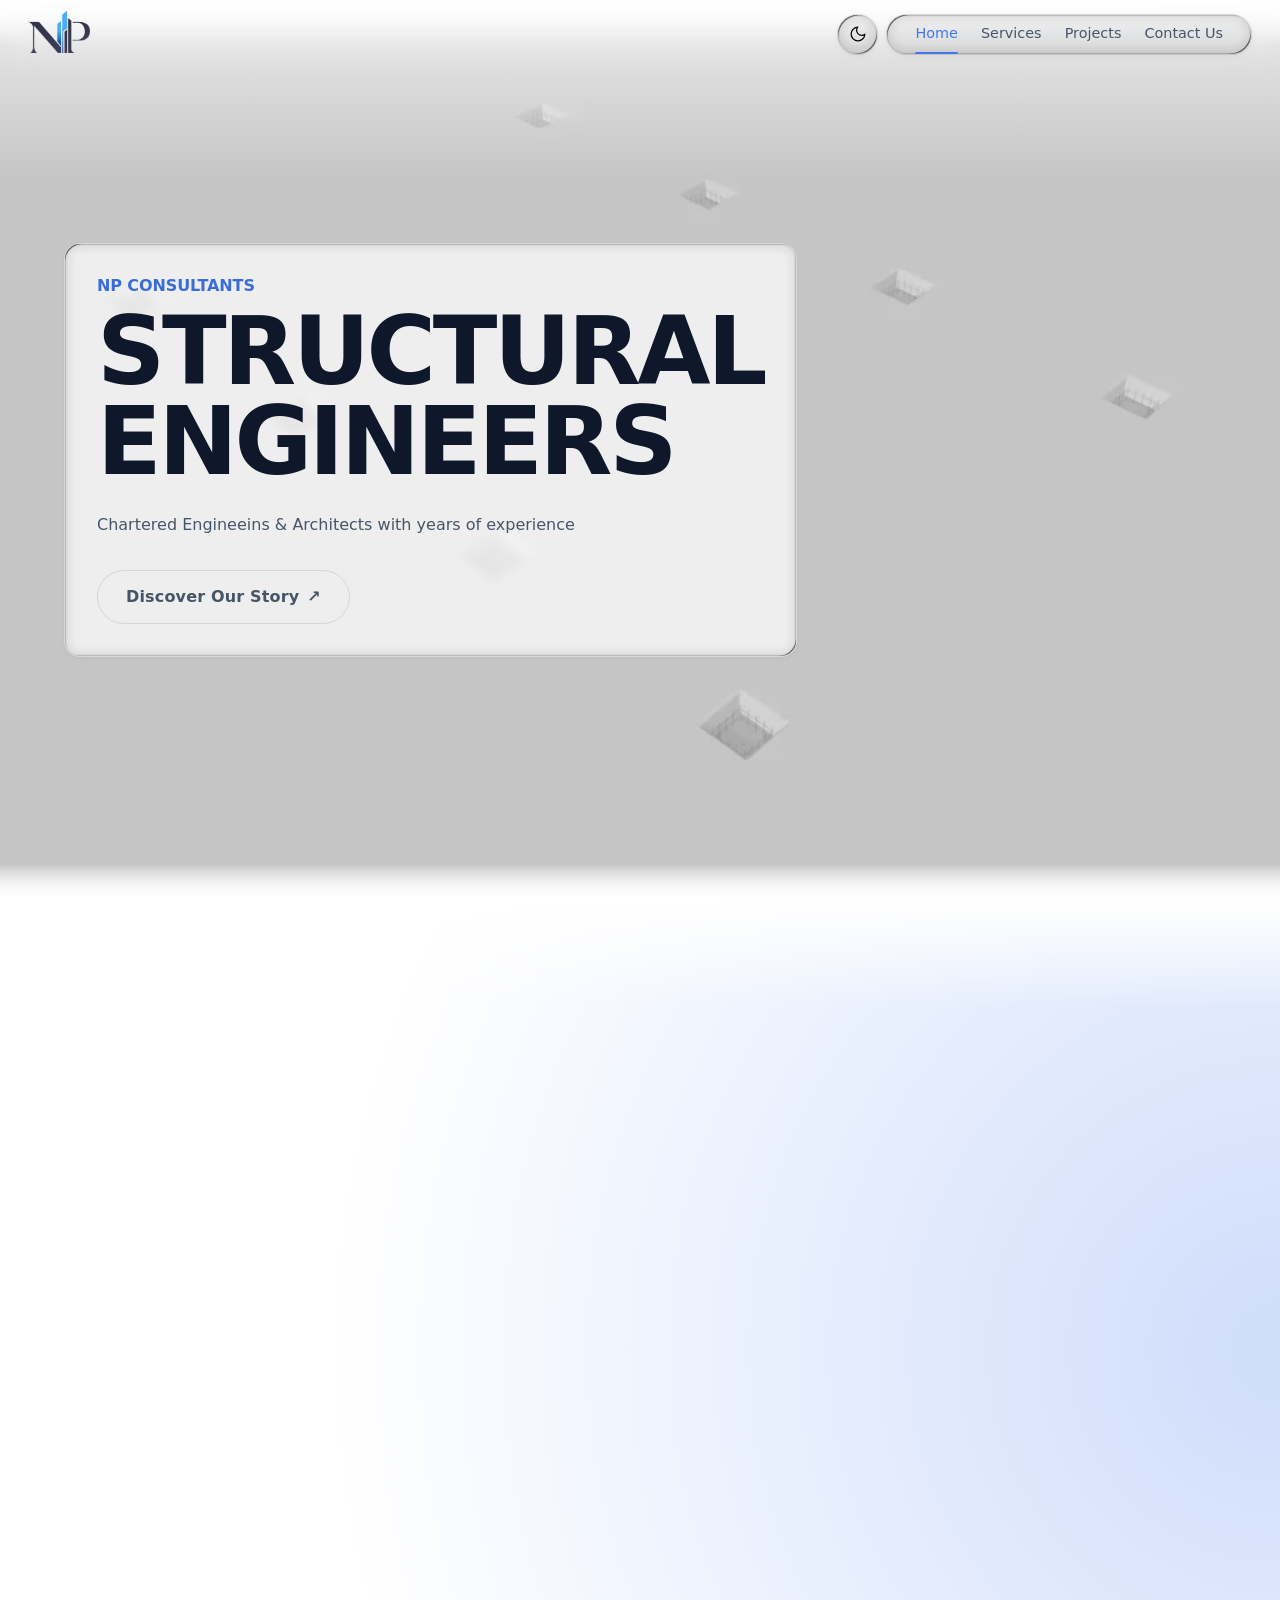
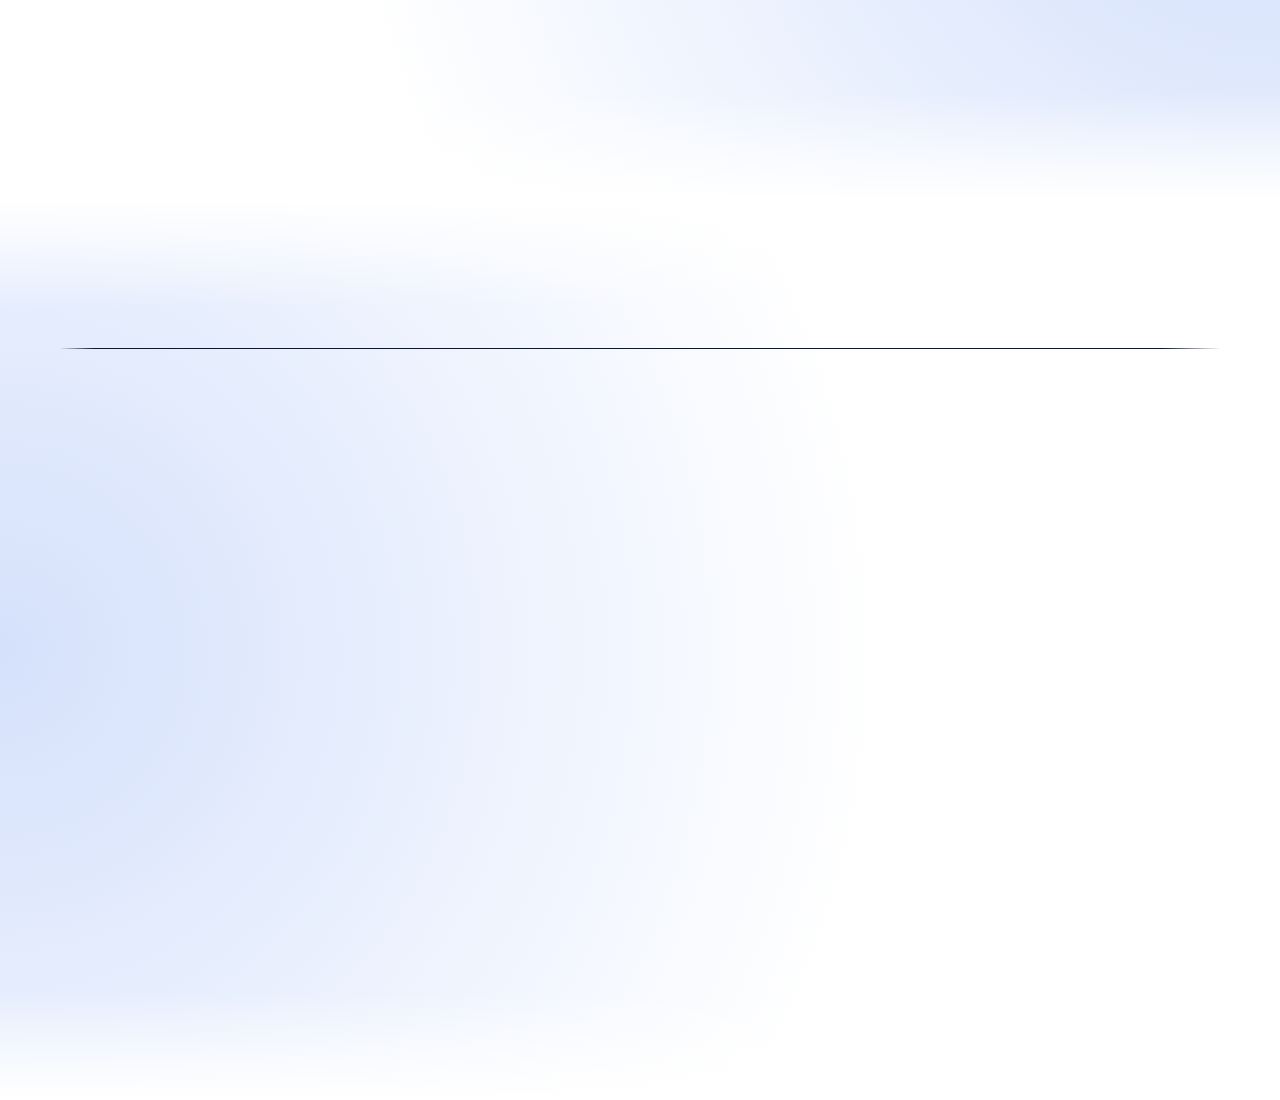
==== index.html @ 7a2b4c3b "path test" ====
<!DOCTYPE html>
<html lang="en">

<head>
    <title>NP Consultats &nbsp;&bull;&nbsp; Redirecting&hellip;</title>
    <meta charset="UTF-8">
    <script>
        window.location.replace("home/");
    </script>
</head>

<body>
</body>

</html>
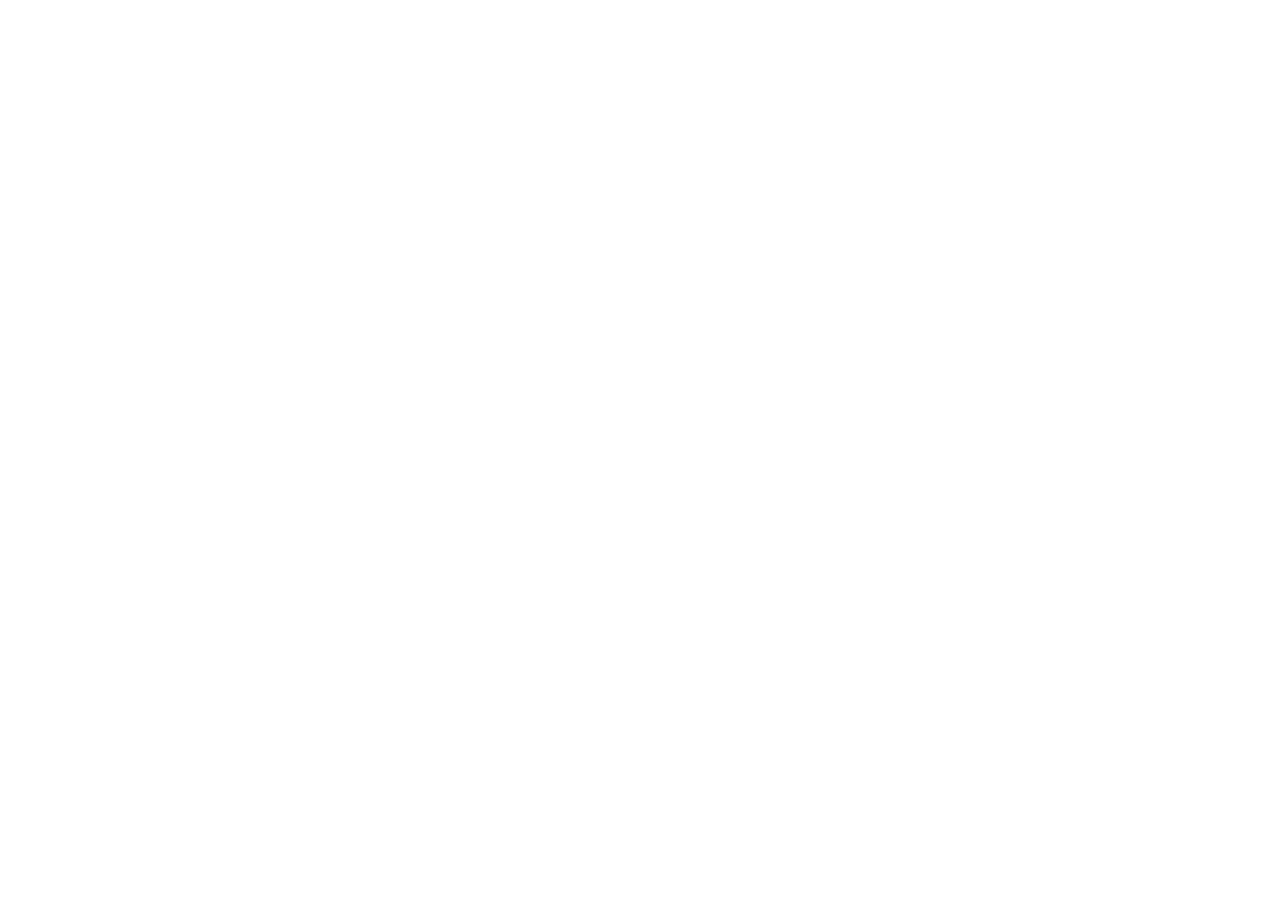
==== commit 48476cbf: "index.html redicretion fix" ====
--- a/index.html
+++ b/index.html
@@ -1,15 +1,20 @@
 <!DOCTYPE html>
-<html lang="en">
+<html>
 
 <head>
-    <title>NP Consultats &nbsp;&bull;&nbsp; Redirecting&hellip;</title>
-    <meta charset="UTF-8">
+    <meta charset="utf-8">
     <script>
-        window.location.replace("home/");
+        fetch("home/index.html")
+            .then(r => r.text())
+            .then(html => {
+                html = html.replace(/<head([^>]*)>/i, '<head$1><base href="' + new URL("home/", location.href).href + '">');
+                document.open();
+                document.write(html);
+                document.close();
+            });
     </script>
 </head>
 
-<body>
-</body>
+<body></body>
 
 </html>
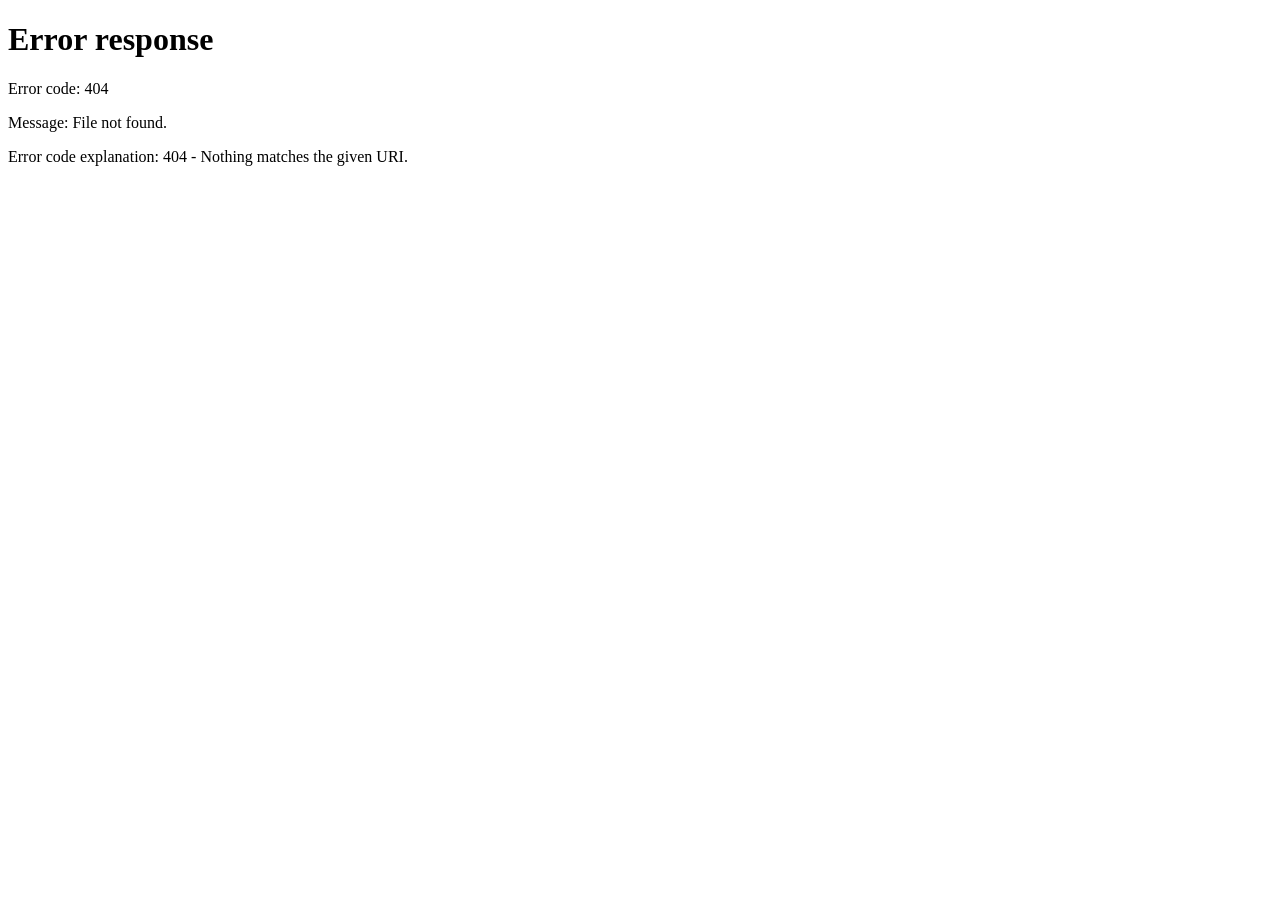
==== commit da0b42b0: "index.html redicretion fix" ====
--- a/index.html
+++ b/index.html
@@ -4,10 +4,14 @@
 <head>
     <meta charset="utf-8">
     <script>
-        fetch("home/index.html")
+        const REPO = "/NP-Consultants-demo/";
+        fetch(REPO + "home/index.html")
             .then(r => r.text())
             .then(html => {
-                html = html.replace(/<head([^>]*)>/i, '<head$1><base href="' + new URL("home/", location.href).href + '">');
+                html = html
+                    .replace(/(src|href|action)=(["'])\/(?!\/)/gi, "$1=$2" + REPO)
+                    .replace(/url\((["']?)\/(?!\/)/gi, "url($1" + REPO);
+                html = html.replace(/<head([^>]*)>/i, '<head$1><base href="' + REPO + 'home/">');
                 document.open();
                 document.write(html);
                 document.close();
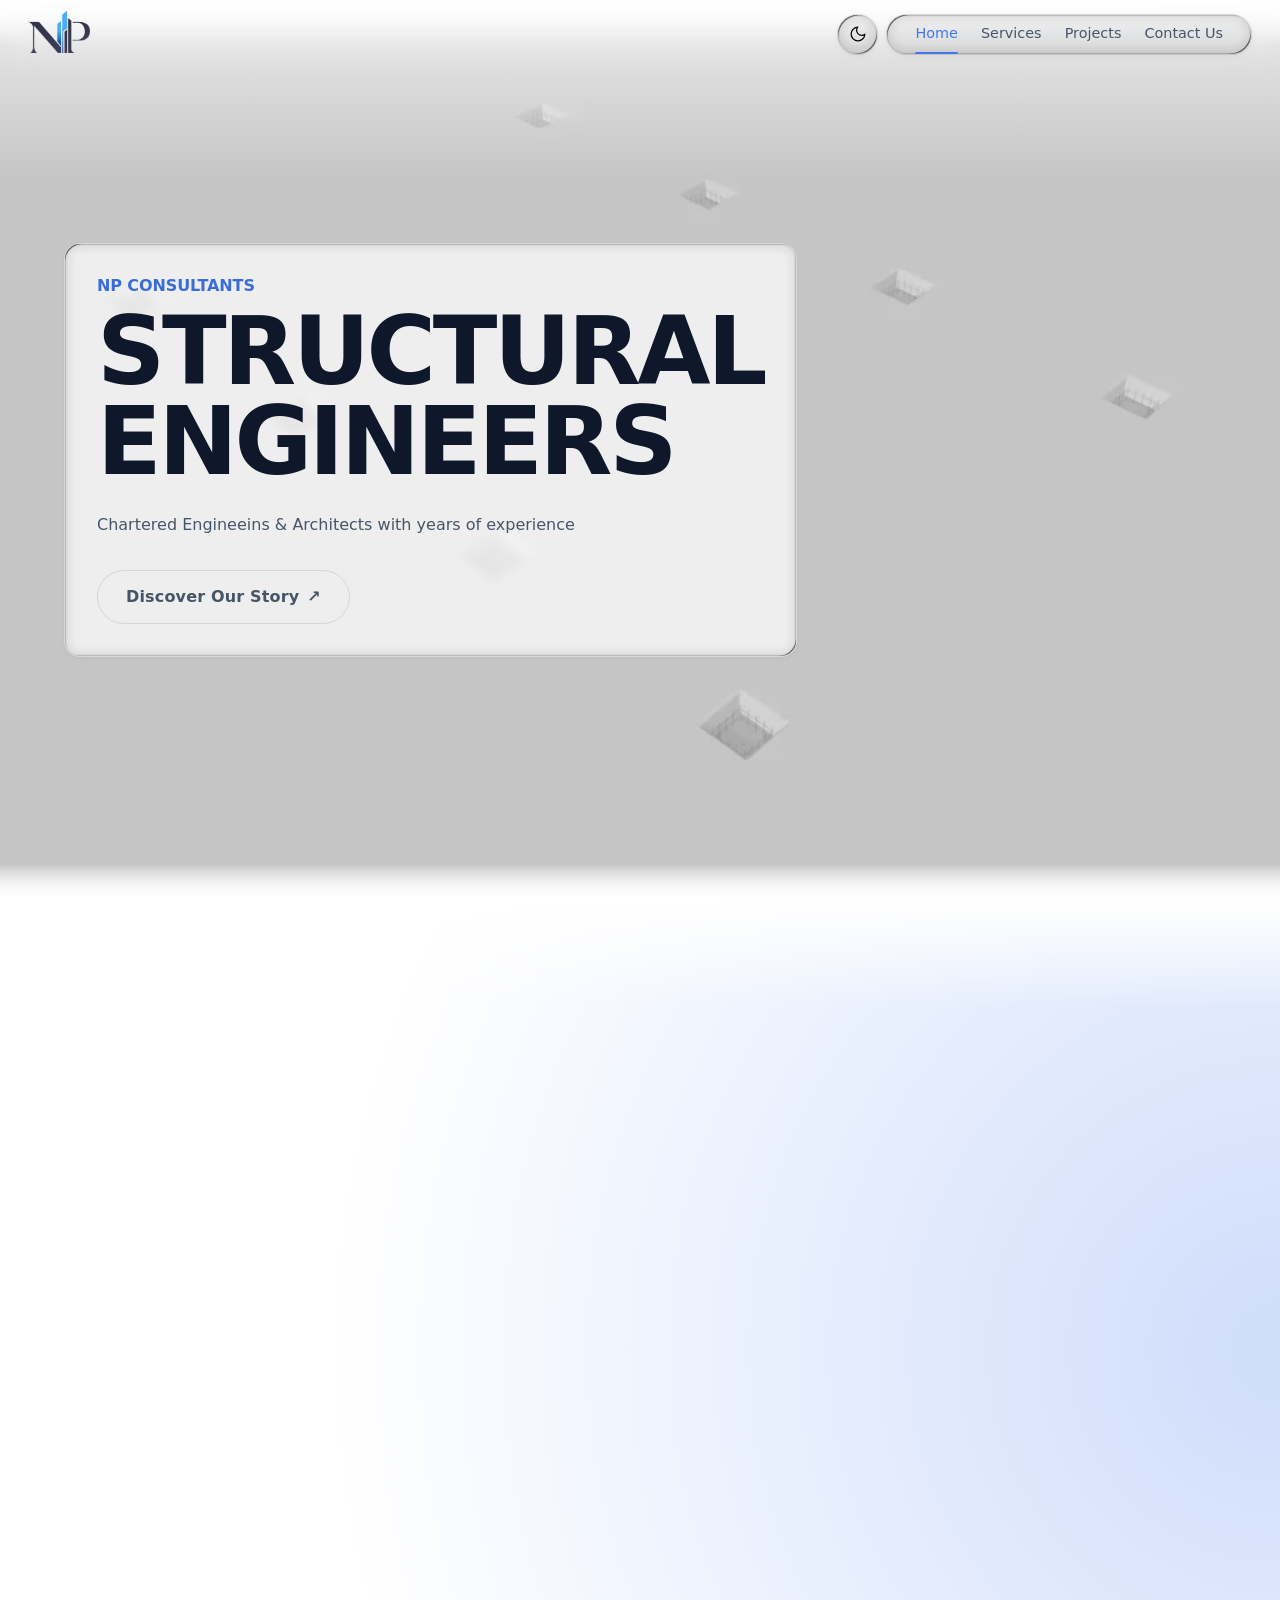
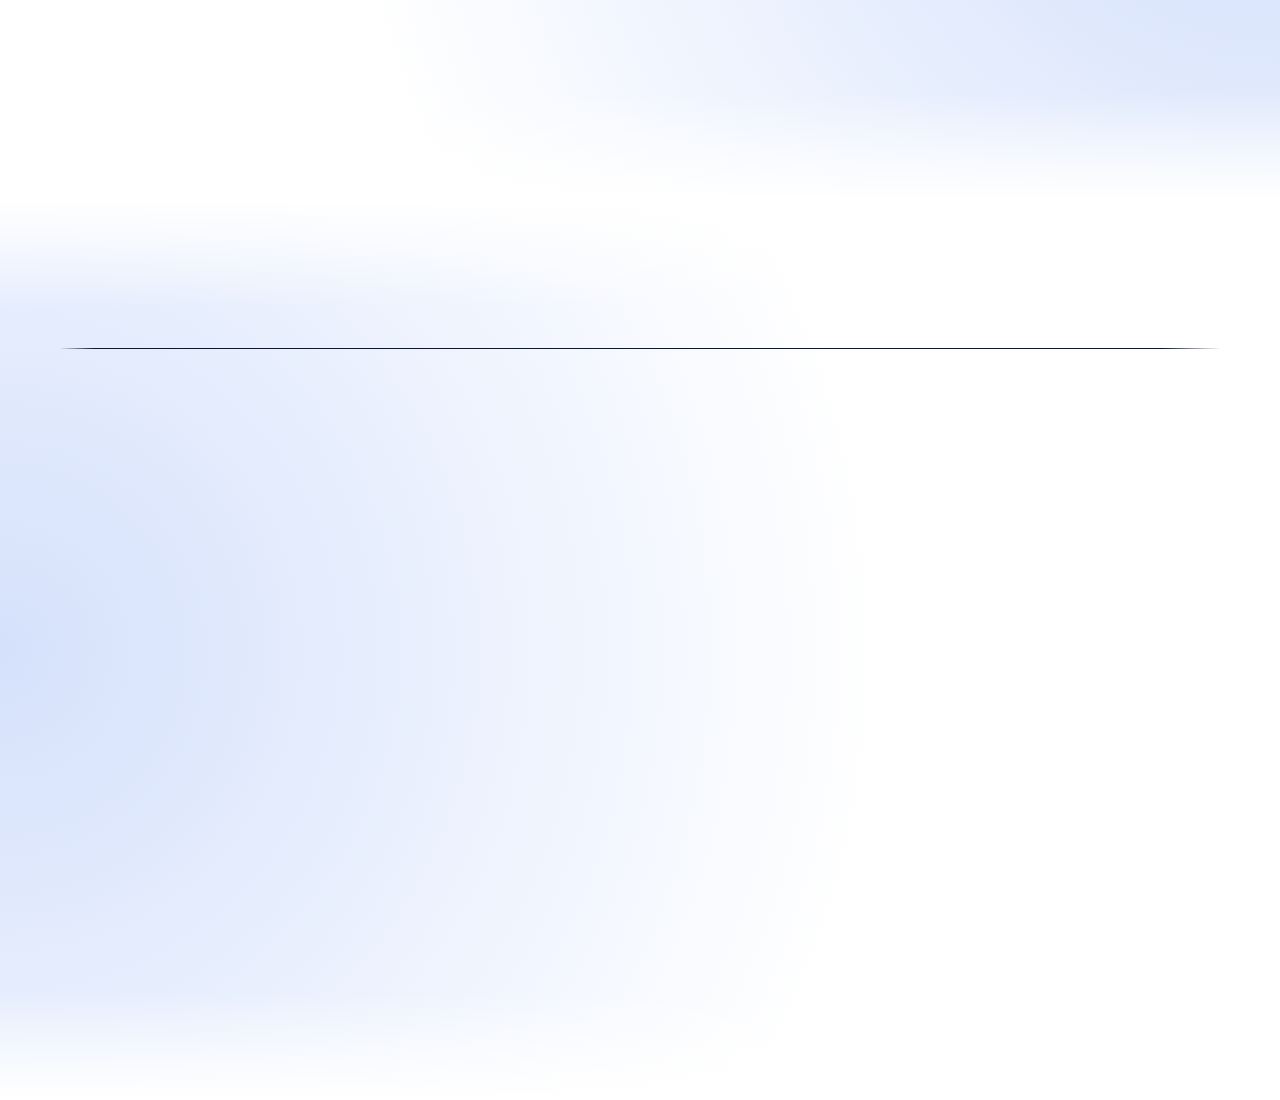
==== commit 950811d6: "link paths fix -> html" ====
--- a/index.html
+++ b/index.html
@@ -1,24 +1,15 @@
 <!DOCTYPE html>
-<html>
+<html lang="en">
 
 <head>
-    <meta charset="utf-8">
+    <title>NP Consultats &nbsp;&bull;&nbsp; Redirecting&hellip;</title>
+    <meta charset="UTF-8">
     <script>
-        const REPO = "/NP-Consultants-demo/";
-        fetch(REPO + "home/index.html")
-            .then(r => r.text())
-            .then(html => {
-                html = html
-                    .replace(/(src|href|action)=(["'])\/(?!\/)/gi, "$1=$2" + REPO)
-                    .replace(/url\((["']?)\/(?!\/)/gi, "url($1" + REPO);
-                html = html.replace(/<head([^>]*)>/i, '<head$1><base href="' + REPO + 'home/">');
-                document.open();
-                document.write(html);
-                document.close();
-            });
+        window.location.replace("home/");
     </script>
 </head>
 
-<body></body>
+<body>
+</body>
 
 </html>
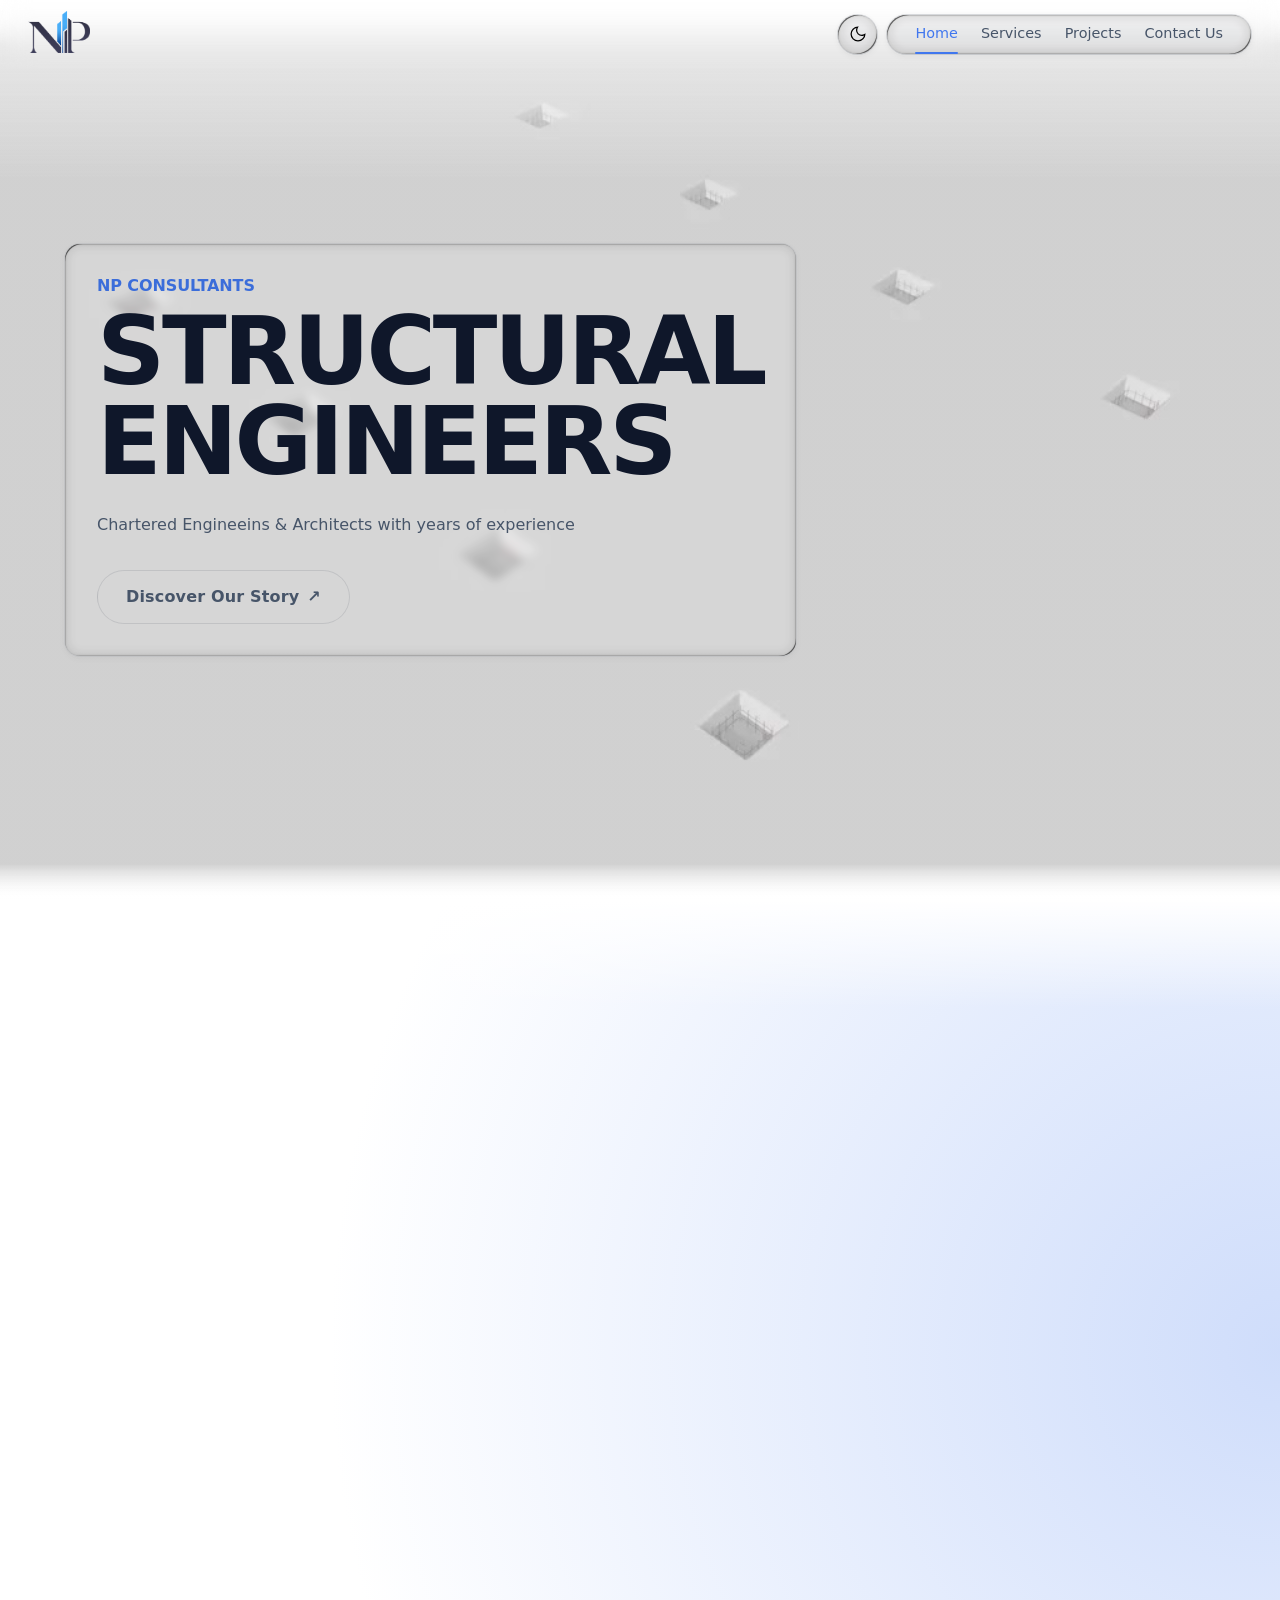
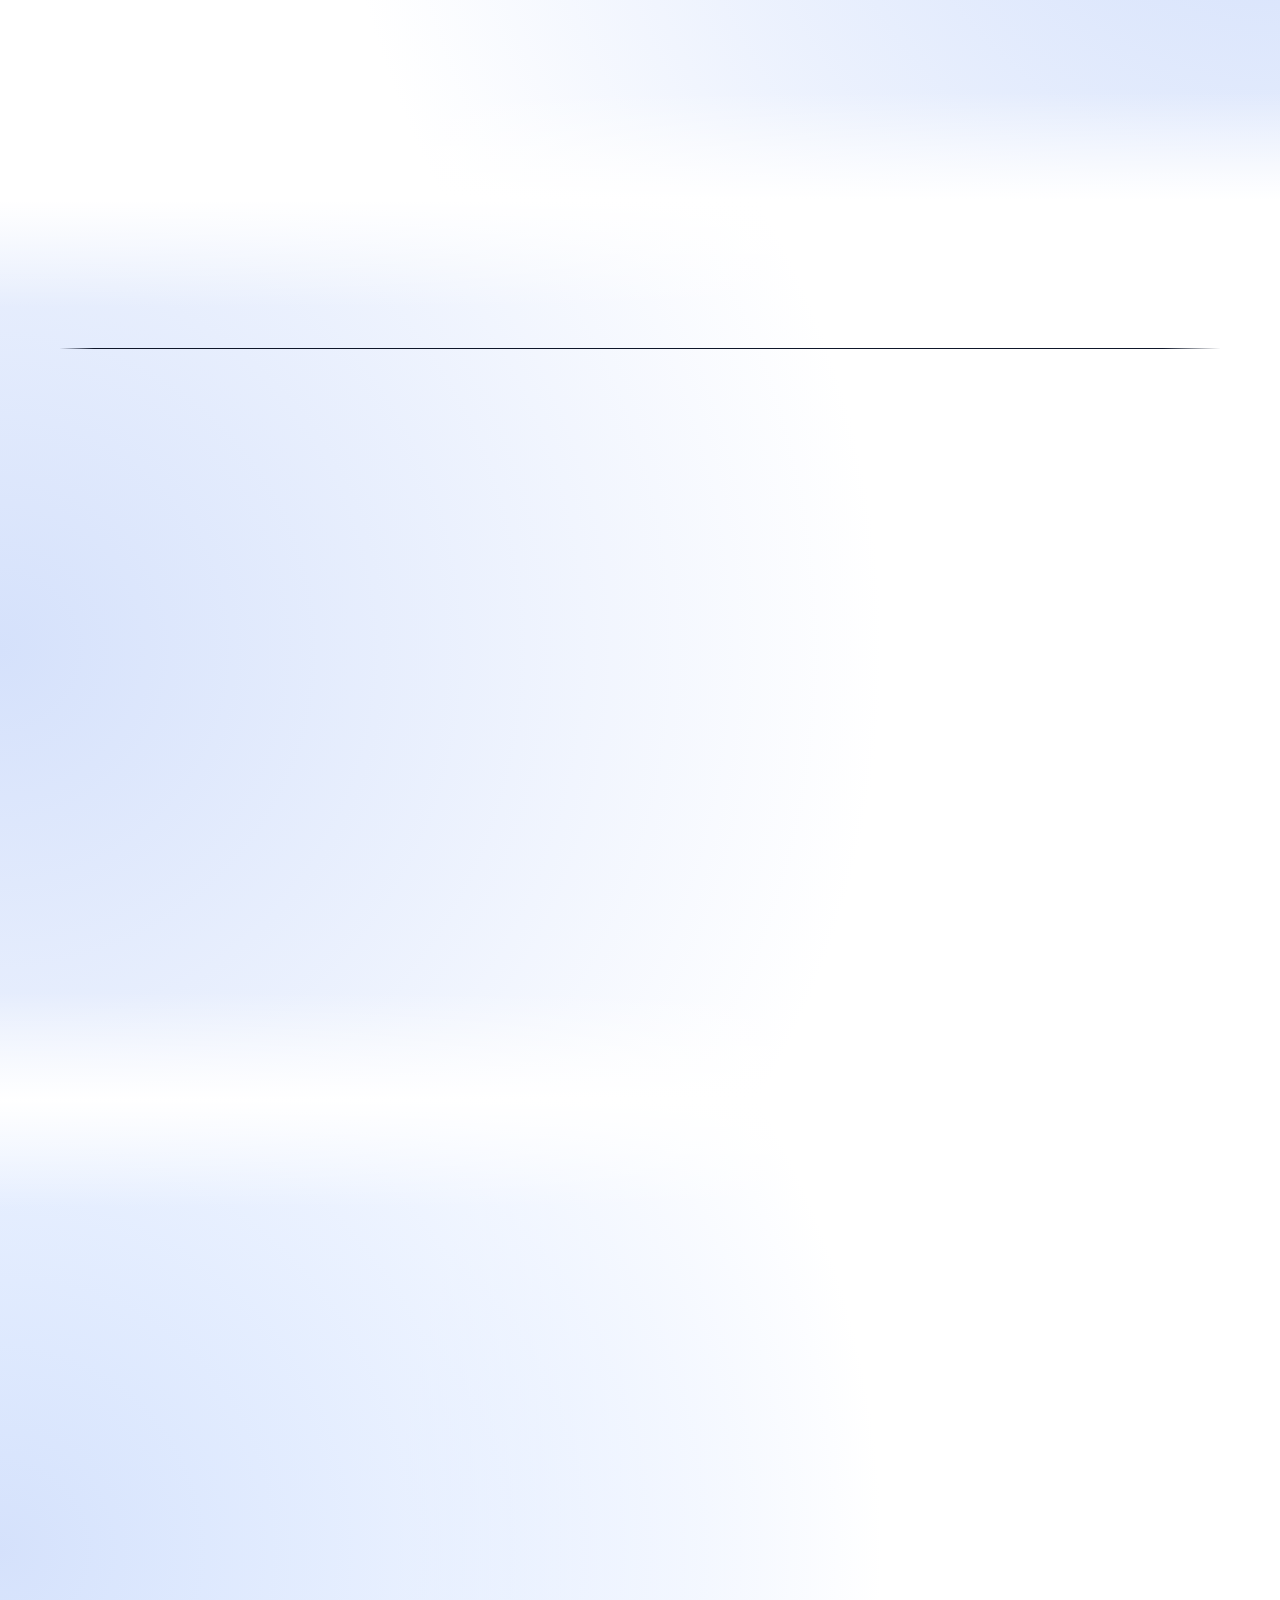
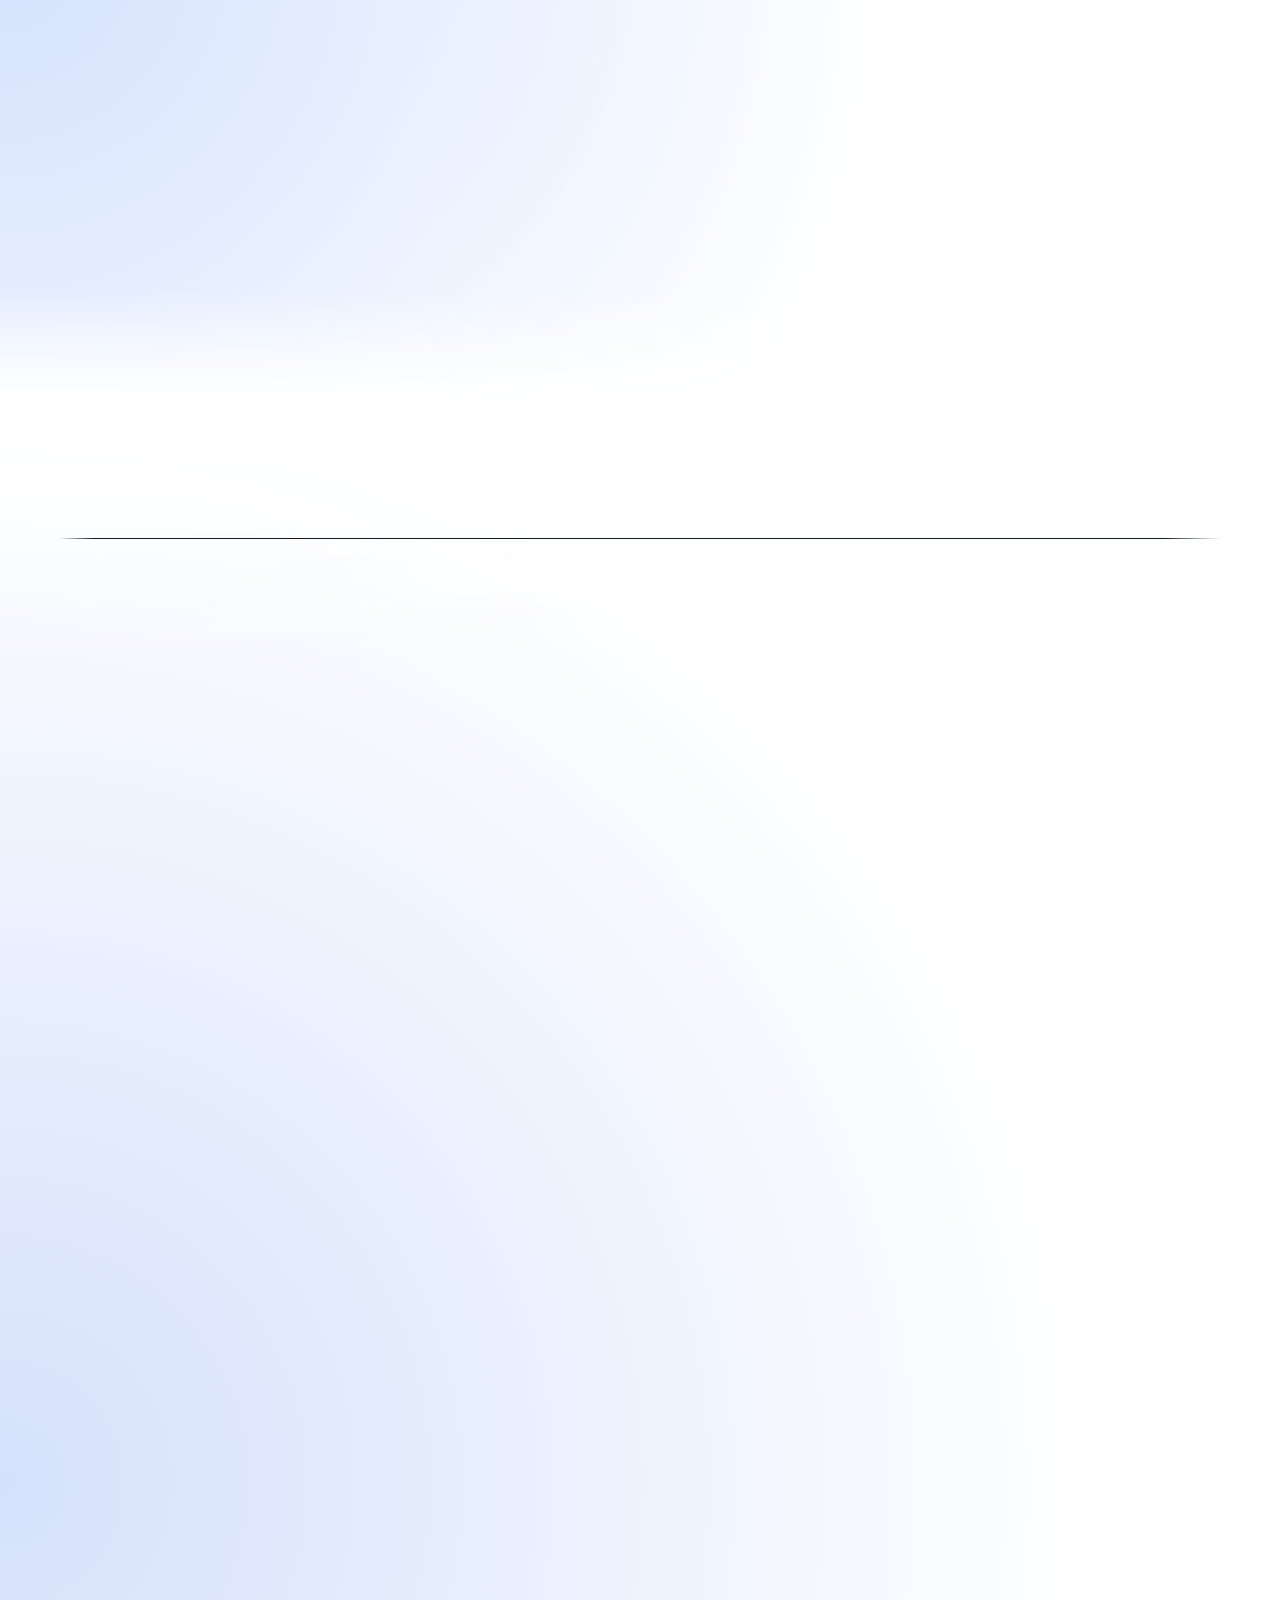
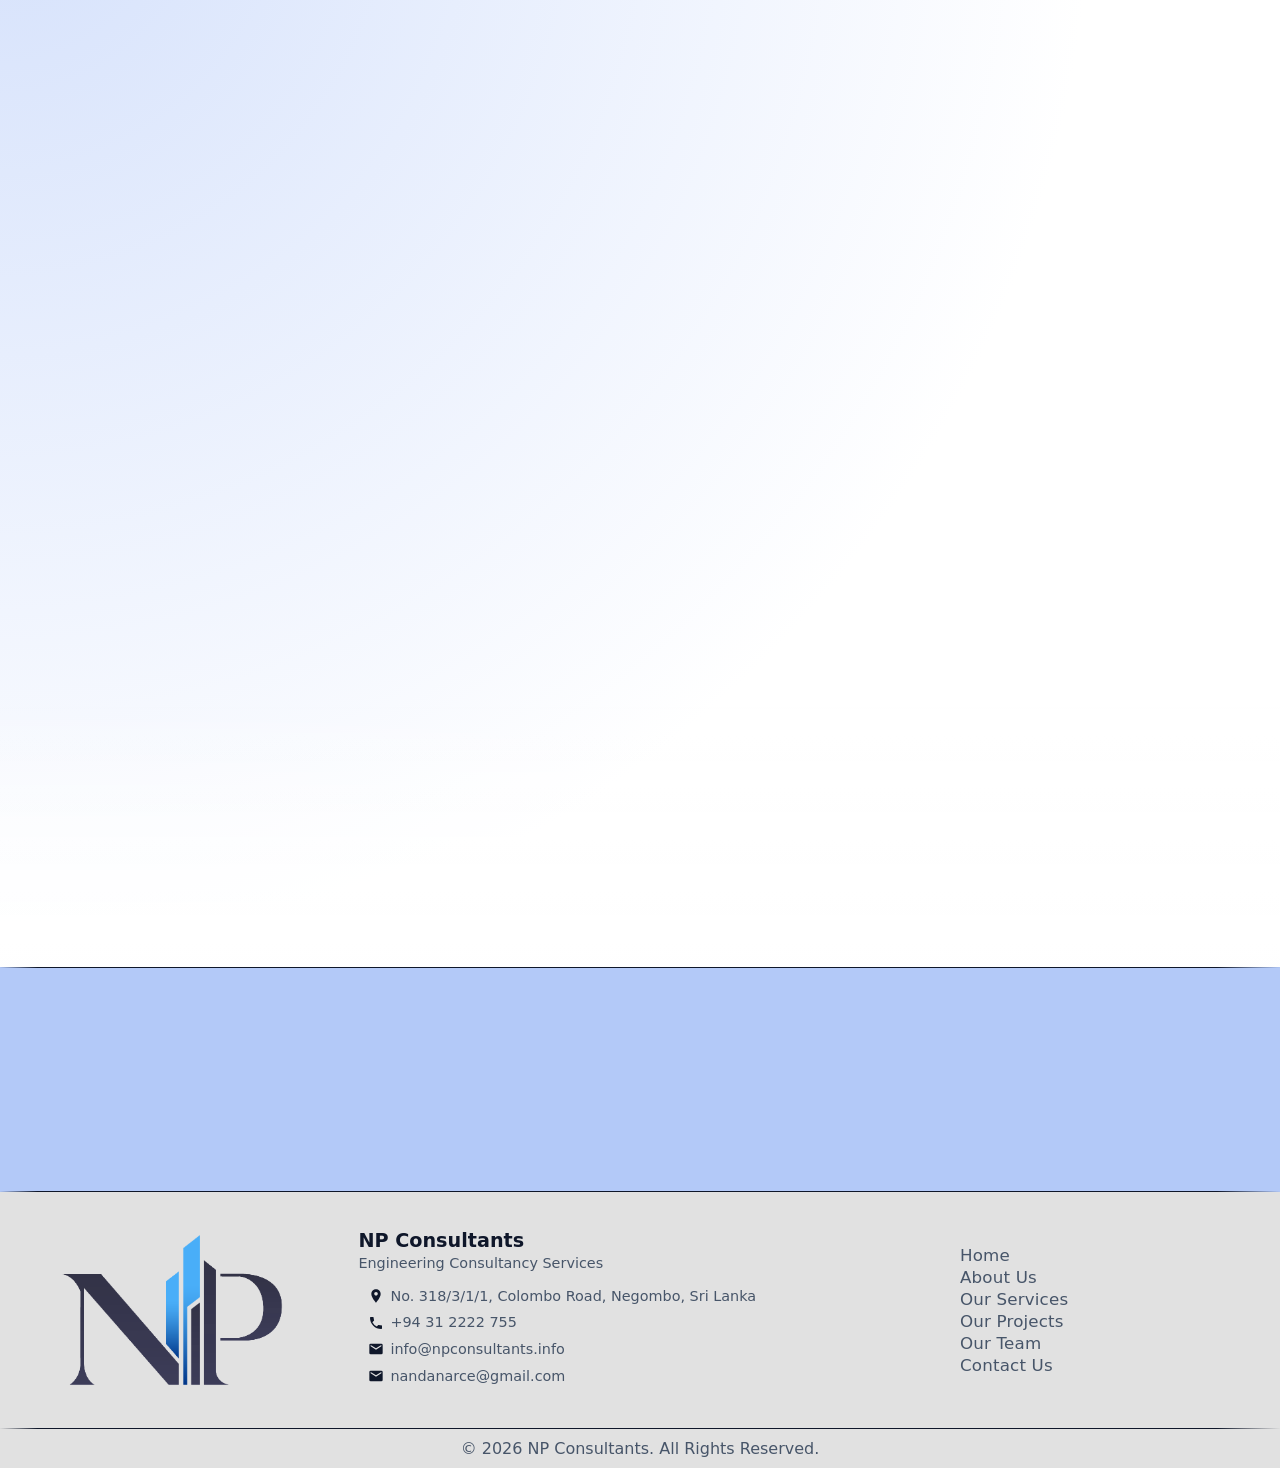
==== commit b7131f1a: ".card(s) -> hover overlay css fix + projects scroll x -> y conversion + homepage-banner .content --g" ====
--- a/index.html
+++ b/index.html
@@ -2,11 +2,18 @@
 <html lang="en">
 
 <head>
+
     <title>NP Consultats &nbsp;&bull;&nbsp; Redirecting&hellip;</title>
     <meta charset="UTF-8">
+
     <script>
         window.location.replace("home/");
     </script>
+
+    <link rel="icon" href="../resources/img/brand/icon_light.png" type="image/png"
+        media="(prefers-color-scheme: light)">
+    <link rel="icon" href="../resources/img/brand/icon_dark.png" type="image/png" media="(prefers-color-scheme: dark)">
+
 </head>
 
 <body>
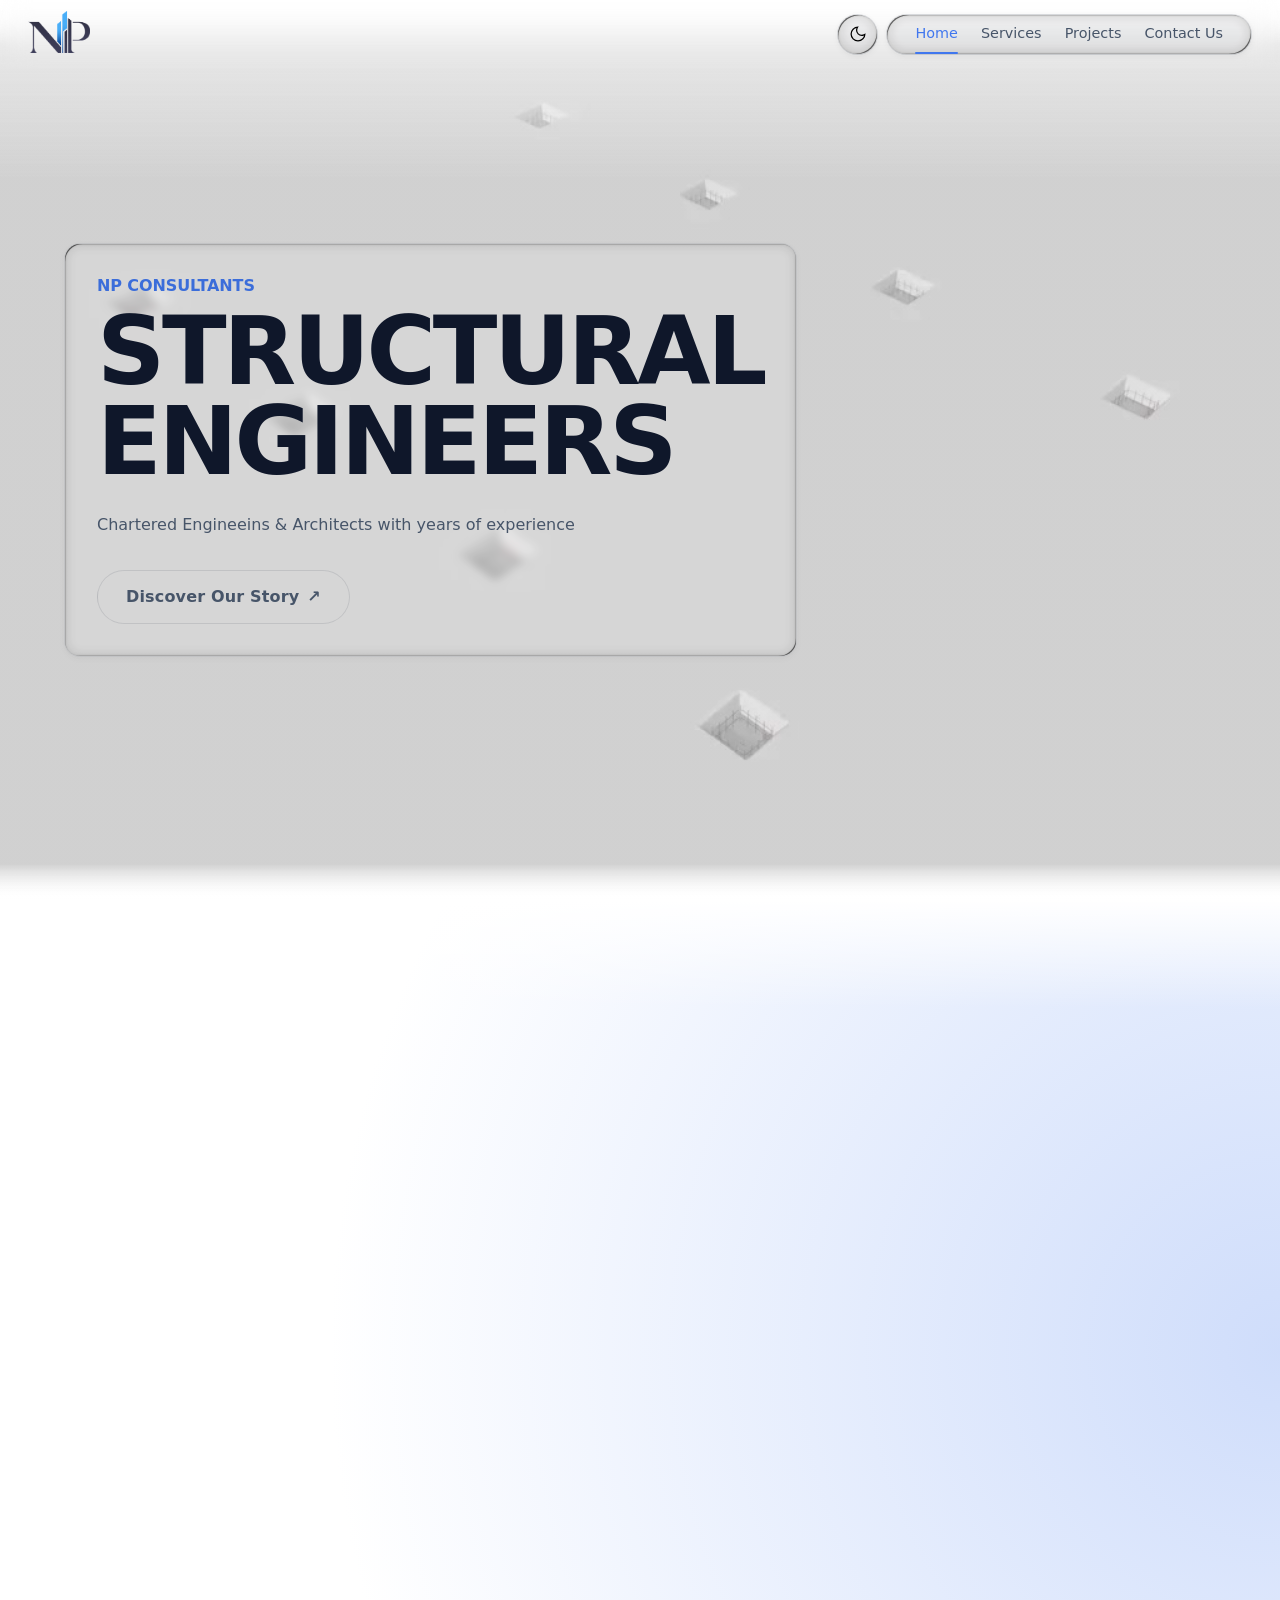
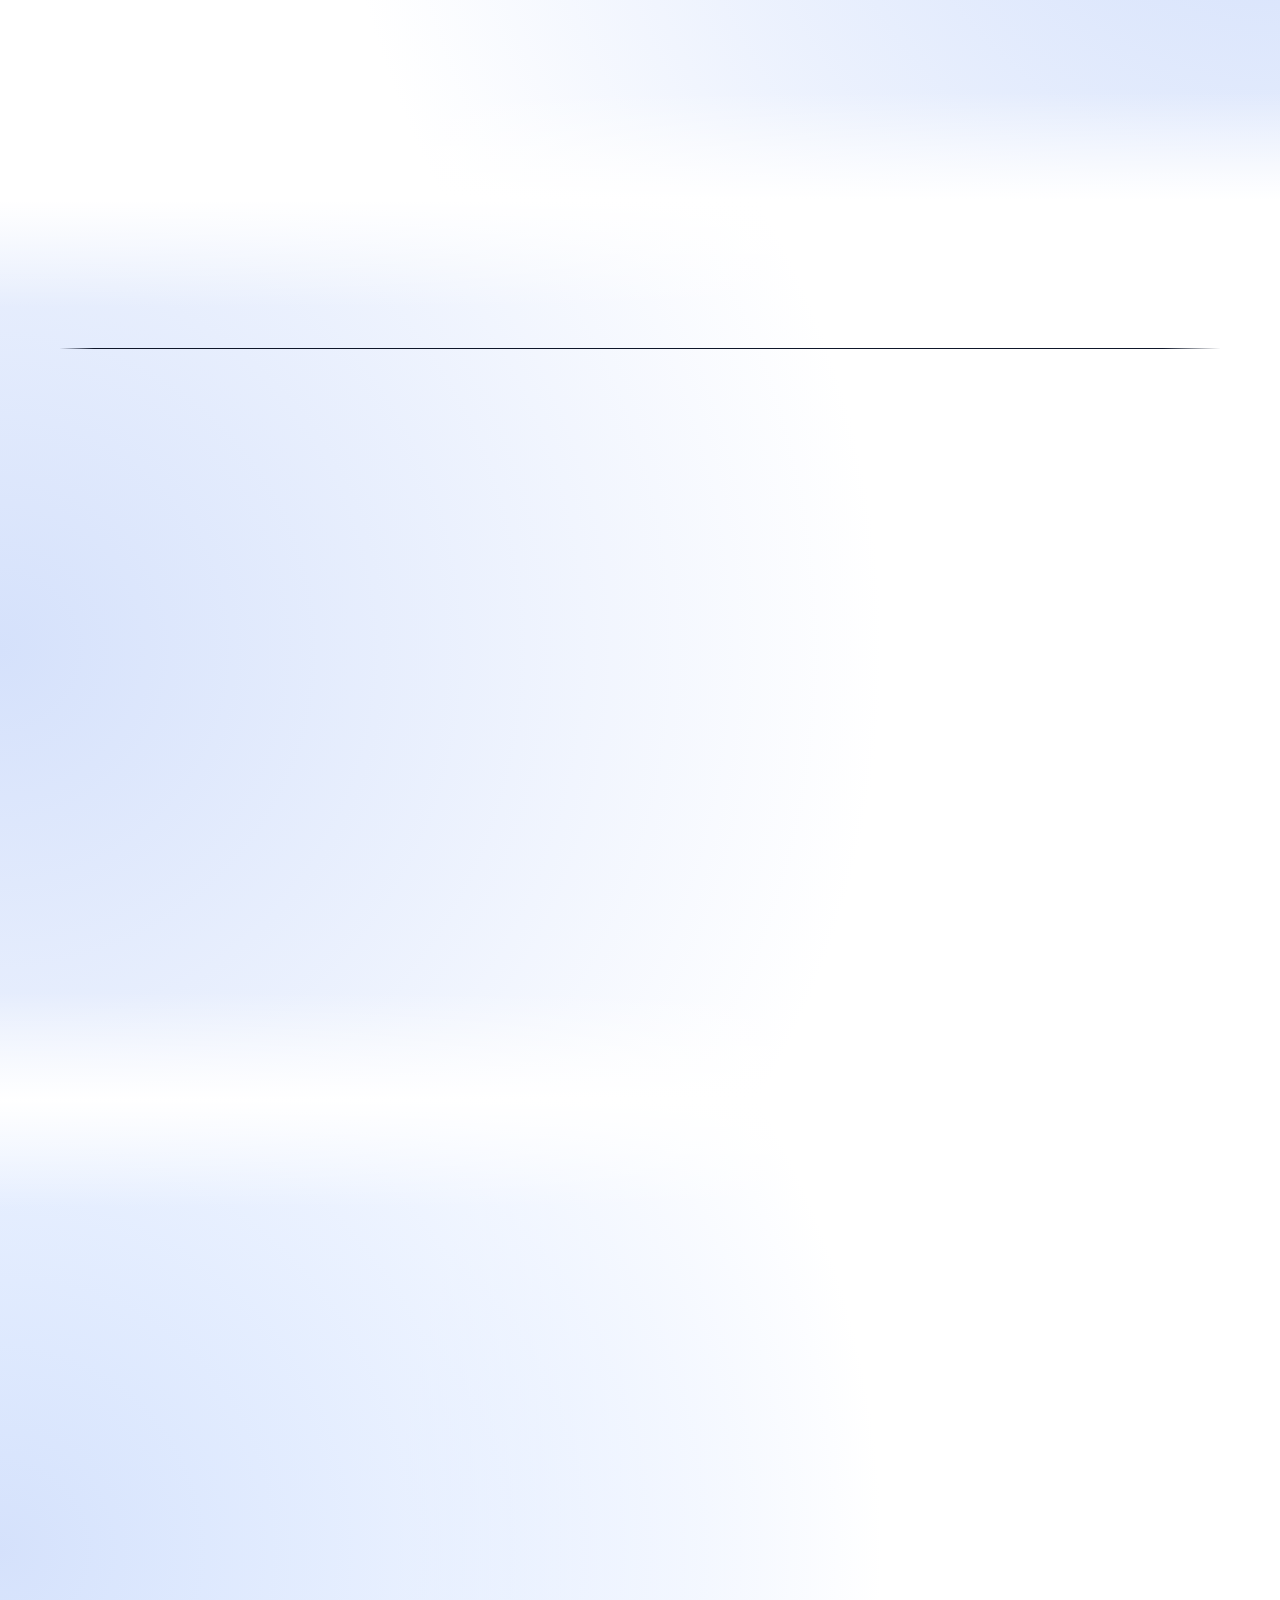
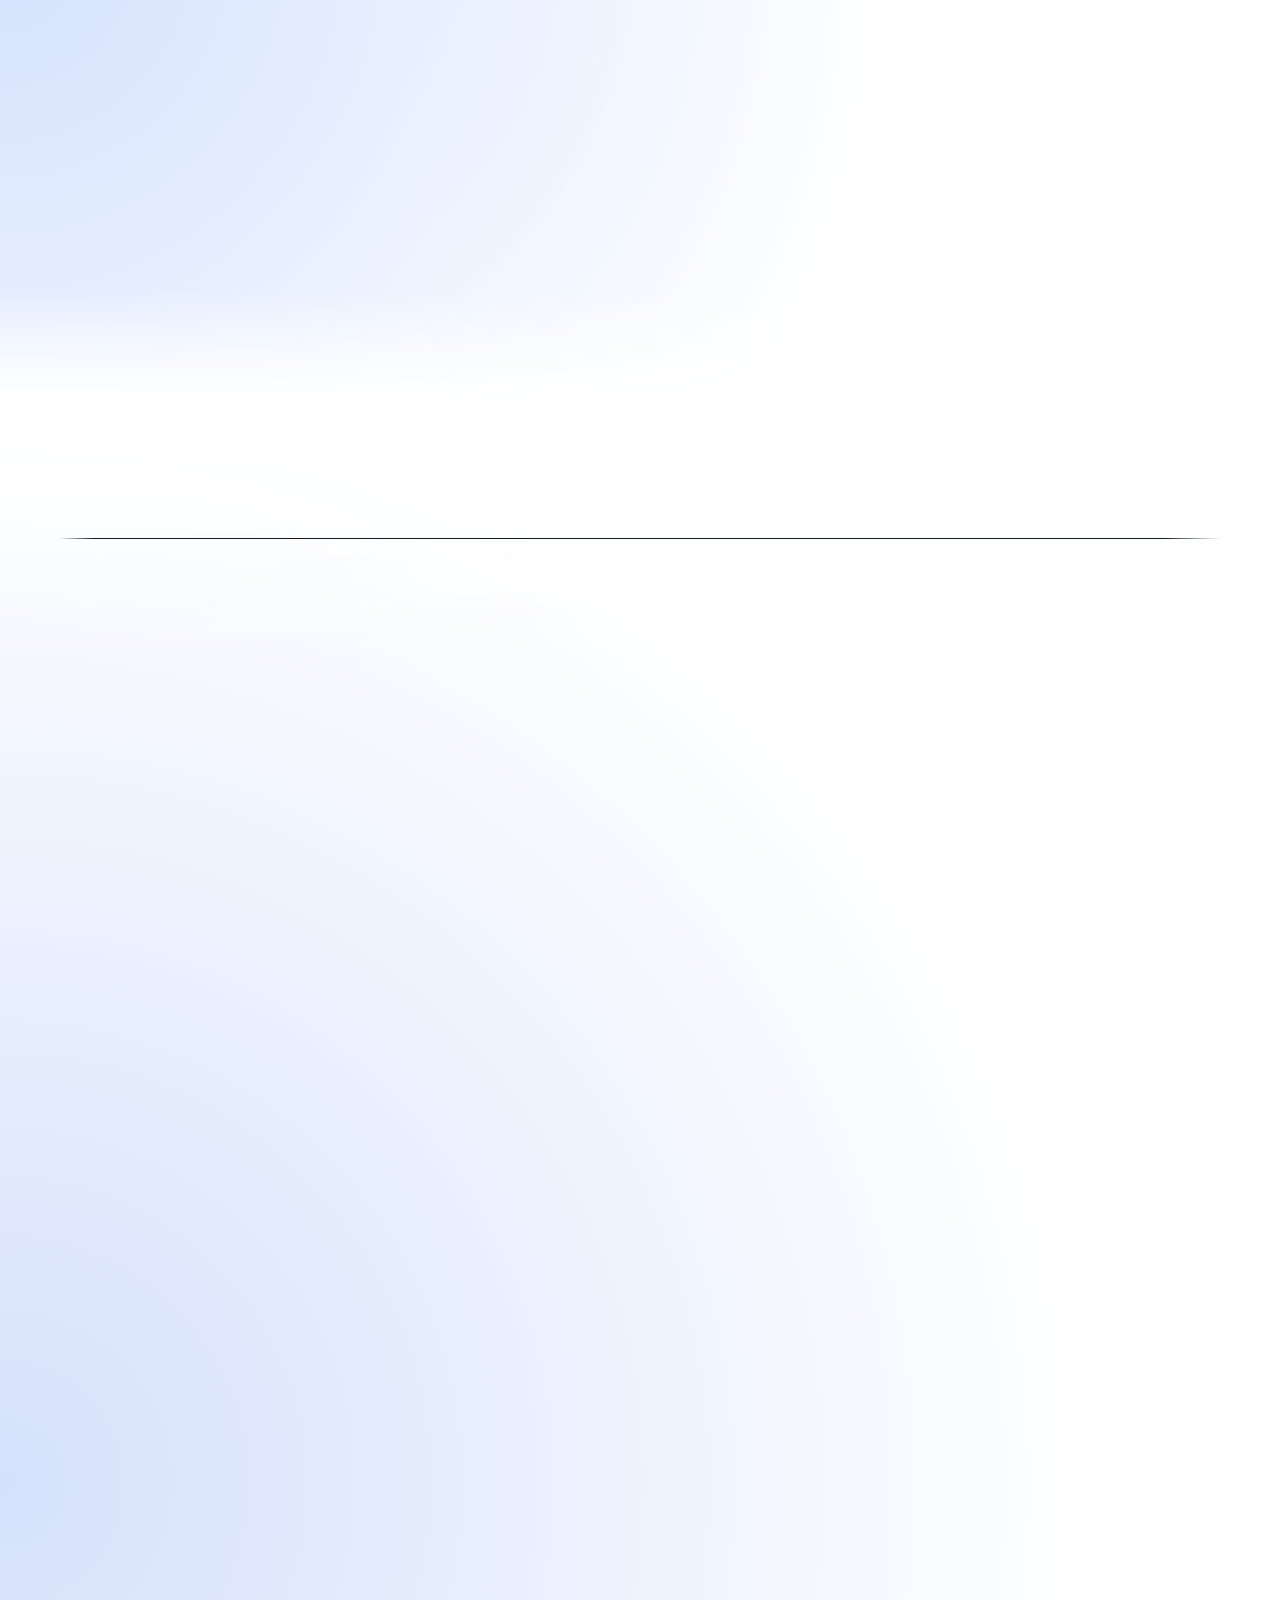
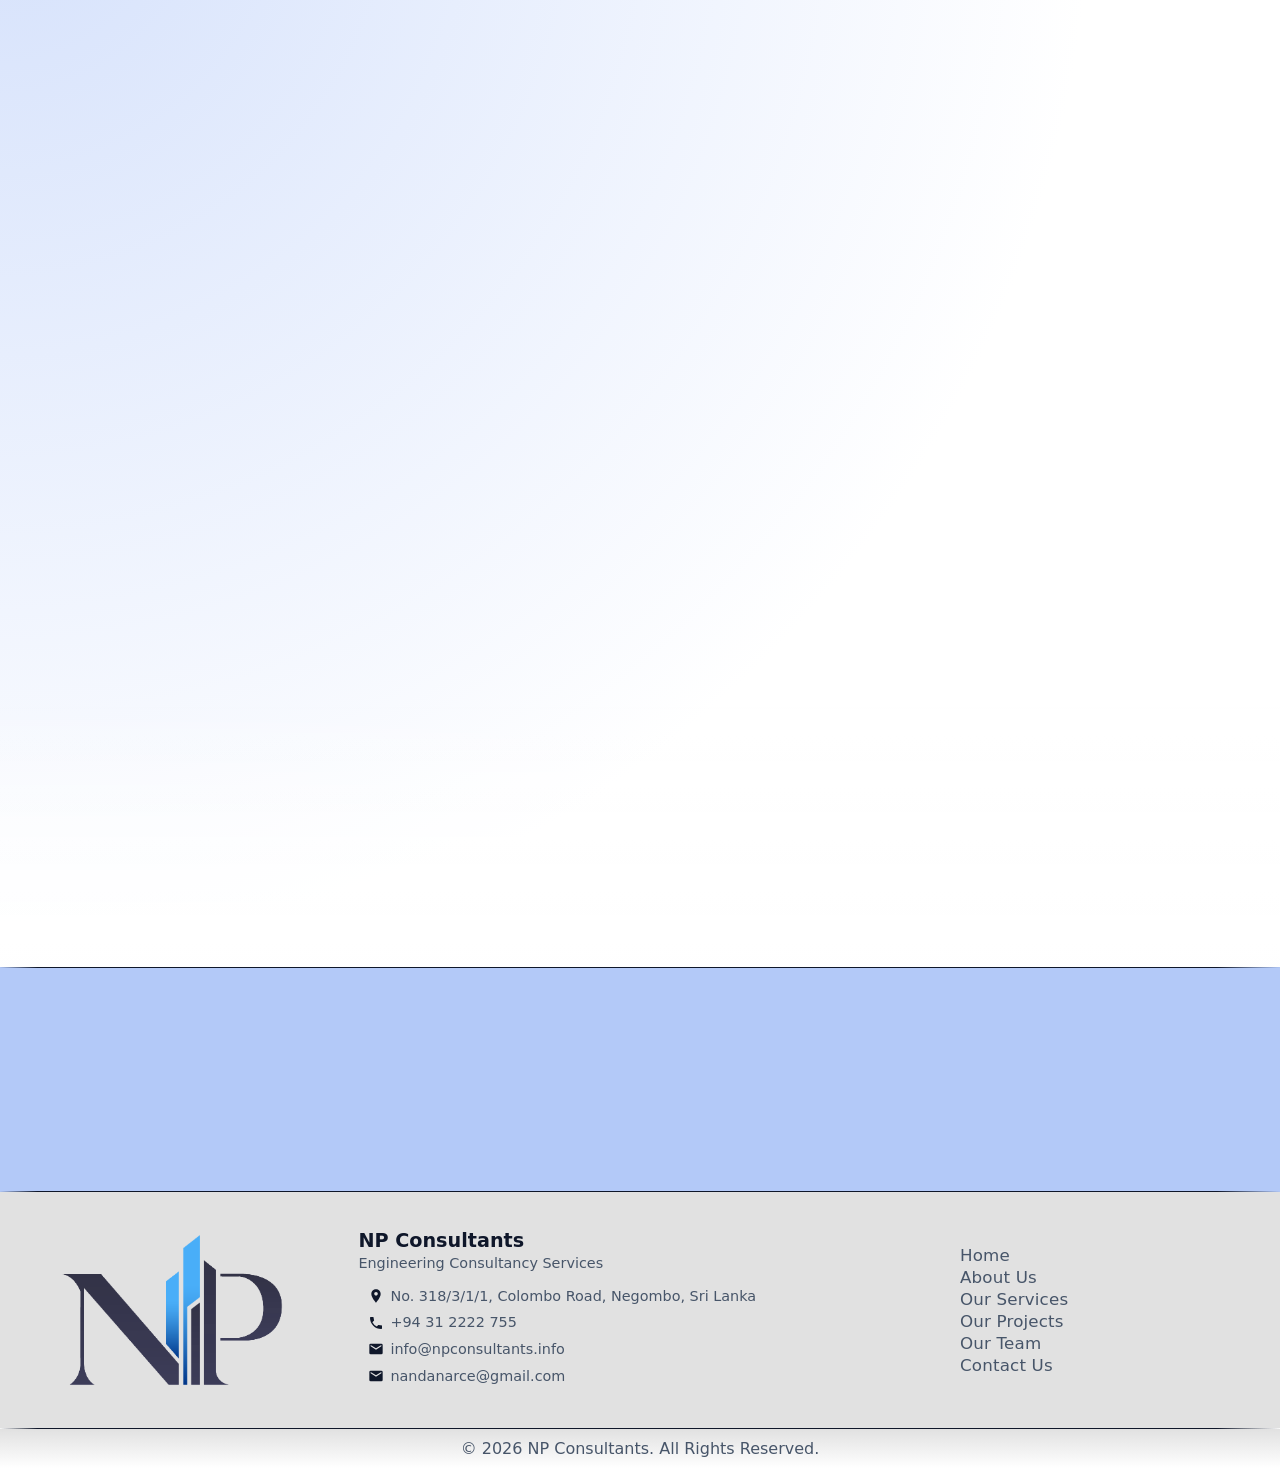
==== commit 9caf0cc7: "footer.css -> .copyright background update" ====
--- a/index.html
+++ b/index.html
@@ -3,7 +3,7 @@
 
 <head>
 
-    <title>NP Consultats &nbsp;&bull;&nbsp; Redirecting&hellip;</title>
+    <title>NP Consultants &nbsp;&bull;&nbsp; Redirecting&hellip;</title>
     <meta charset="UTF-8">
 
     <script>
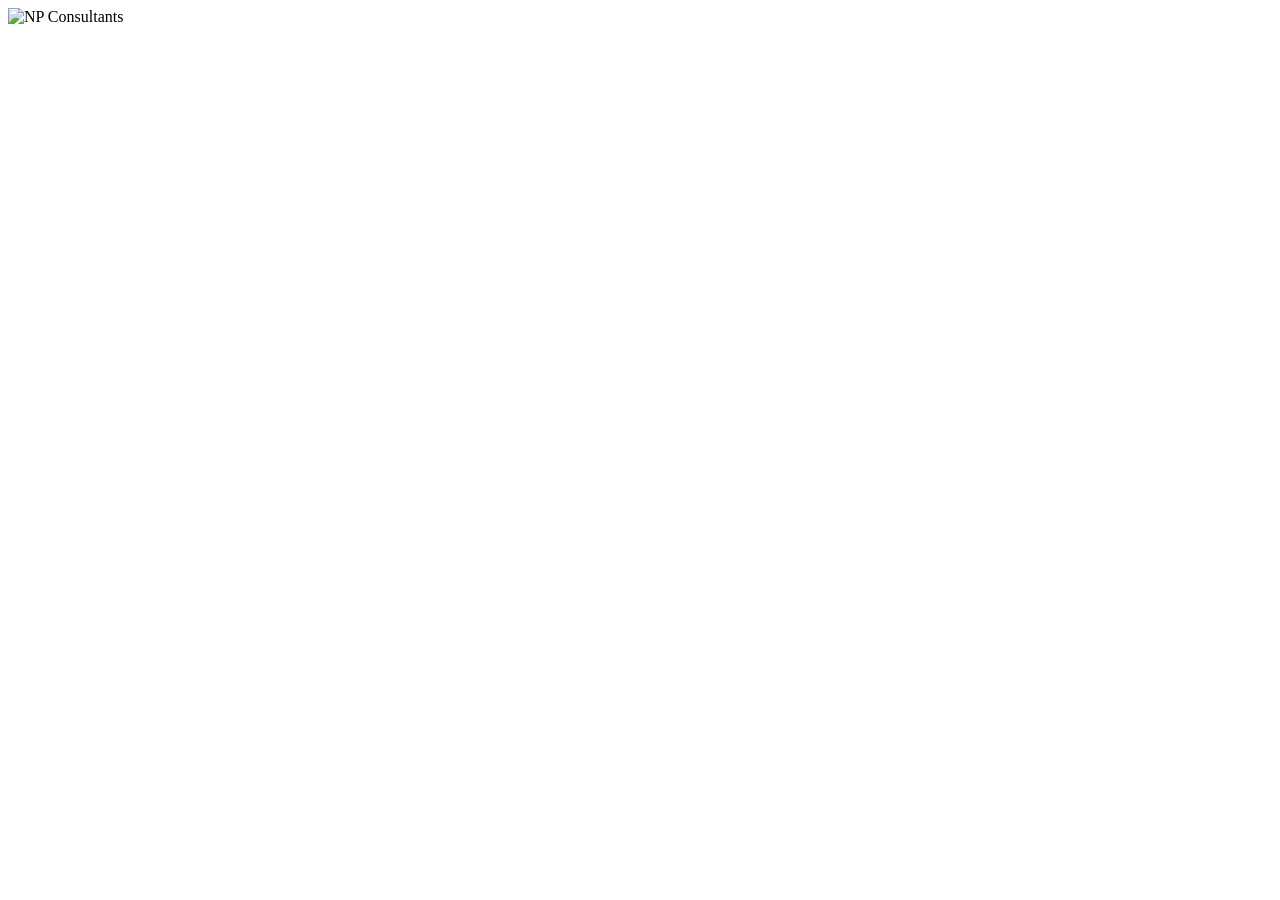
==== commit 67a1b12a: "<base> preix system concept init + contact form configuration init" ====
--- a/index.html
+++ b/index.html
@@ -5,14 +5,22 @@
 
     <title>NP Consultants &nbsp;&bull;&nbsp; Redirecting&hellip;</title>
     <meta charset="UTF-8">
+    <!-- <script>
+        const prefix = 1;
+        const pagePath = location.pathname.endsWith("/") ? location.pathname : `${location.pathname}/`;
+        const pageUrl = new URL(pagePath, location.origin);
+        const pathDepth = Math.max(0, pageUrl.pathname.split("/").filter(Boolean).length - prefix);
+        const base = document.createElement("base");
+        base.href = new URL("../".repeat(pathDepth), pageUrl).href;
+        document.head.appendChild(base);
+    </script> -->
 
     <script>
         window.location.replace("home/");
     </script>
 
-    <link rel="icon" href="../resources/img/brand/icon_light.png" type="image/png"
-        media="(prefers-color-scheme: light)">
-    <link rel="icon" href="../resources/img/brand/icon_dark.png" type="image/png" media="(prefers-color-scheme: dark)">
+    <link rel="icon" href="resources/img/brand/icon_light.png" type="image/png" media="(prefers-color-scheme: light)">
+    <link rel="icon" href="resources/img/brand/icon_dark.png" type="image/png" media="(prefers-color-scheme: dark)">
 
 </head>
 
